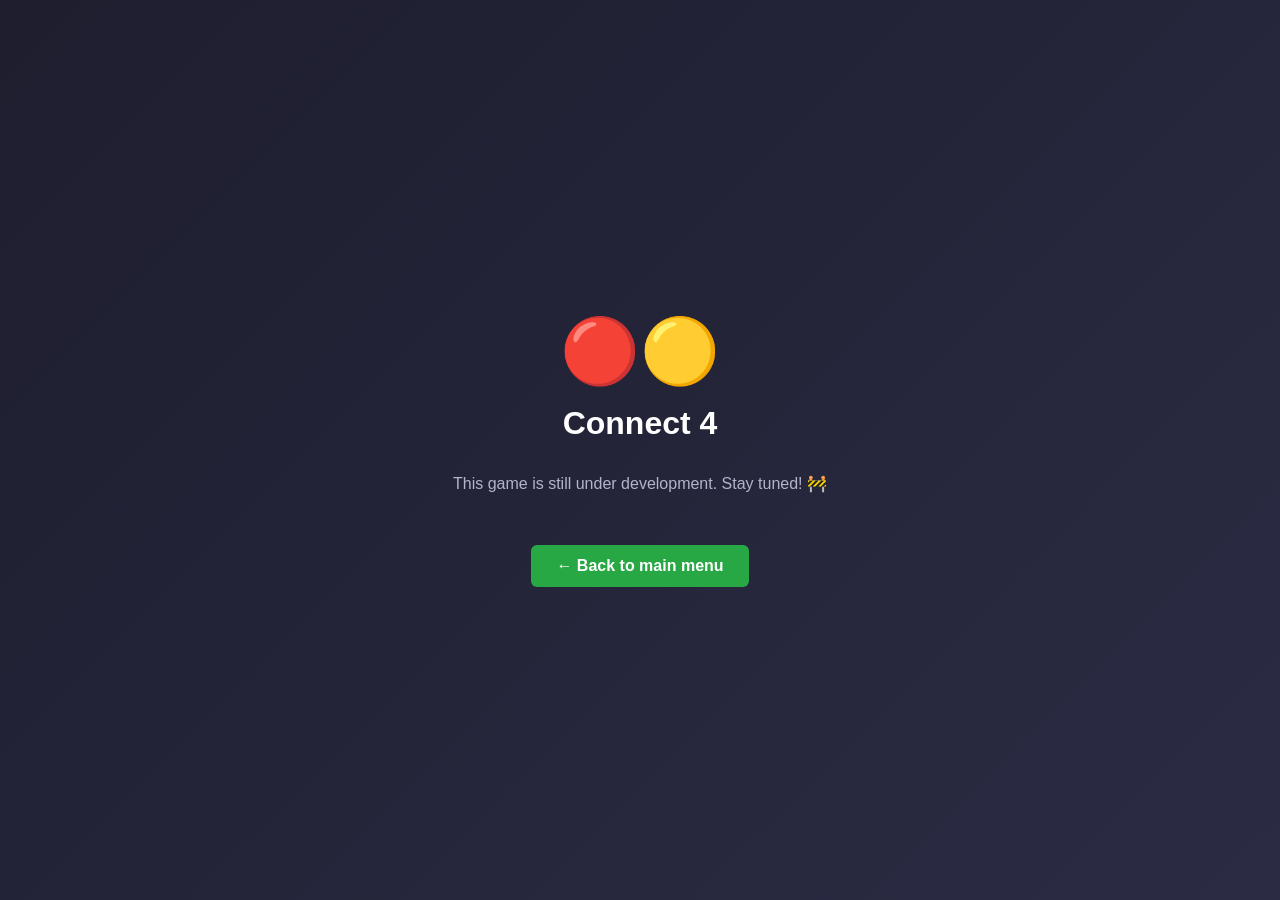
==== connect4.html @ 1f8b5f3d "first commit" ====
<!DOCTYPE html>
<html lang="en" dir="ltr">
<head>
<meta charset="UTF-8">
<meta name="viewport" content="width=device-width, initial-scale=1.0">
<title>Connect 4 - Coming Soon</title>
<style>
    body {
        font-family: 'Segoe UI', Tahoma, Arial, sans-serif;
        background: linear-gradient(135deg, #1e1e2f, #2b2b44);
        color: white;
        min-height: 100vh;
        margin: 0;
        display: flex;
        flex-direction: column;
        align-items: center;
        justify-content: center;
        text-align: center;
        gap: 16px;
    }
    .icon { font-size: 64px; }
    h1 { margin: 0; }
    p { color: #b3b3cc; }
    a.back {
        margin-top: 20px;
        display: inline-block;
        padding: 12px 25px;
        background: #28a745;
        color: white;
        text-decoration: none;
        border-radius: 6px;
        font-weight: bold;
    }
    a.back:hover { opacity: 0.9; }
</style>
</head>
<body>
    <div class="icon">&#128308;&#128993;</div>
    <h1>Connect 4</h1>
    <p>This game is still under development. Stay tuned! &#128679;</p>
    <a class="back" href="index.html">&#8592; Back to main menu</a>
</body>
</html>
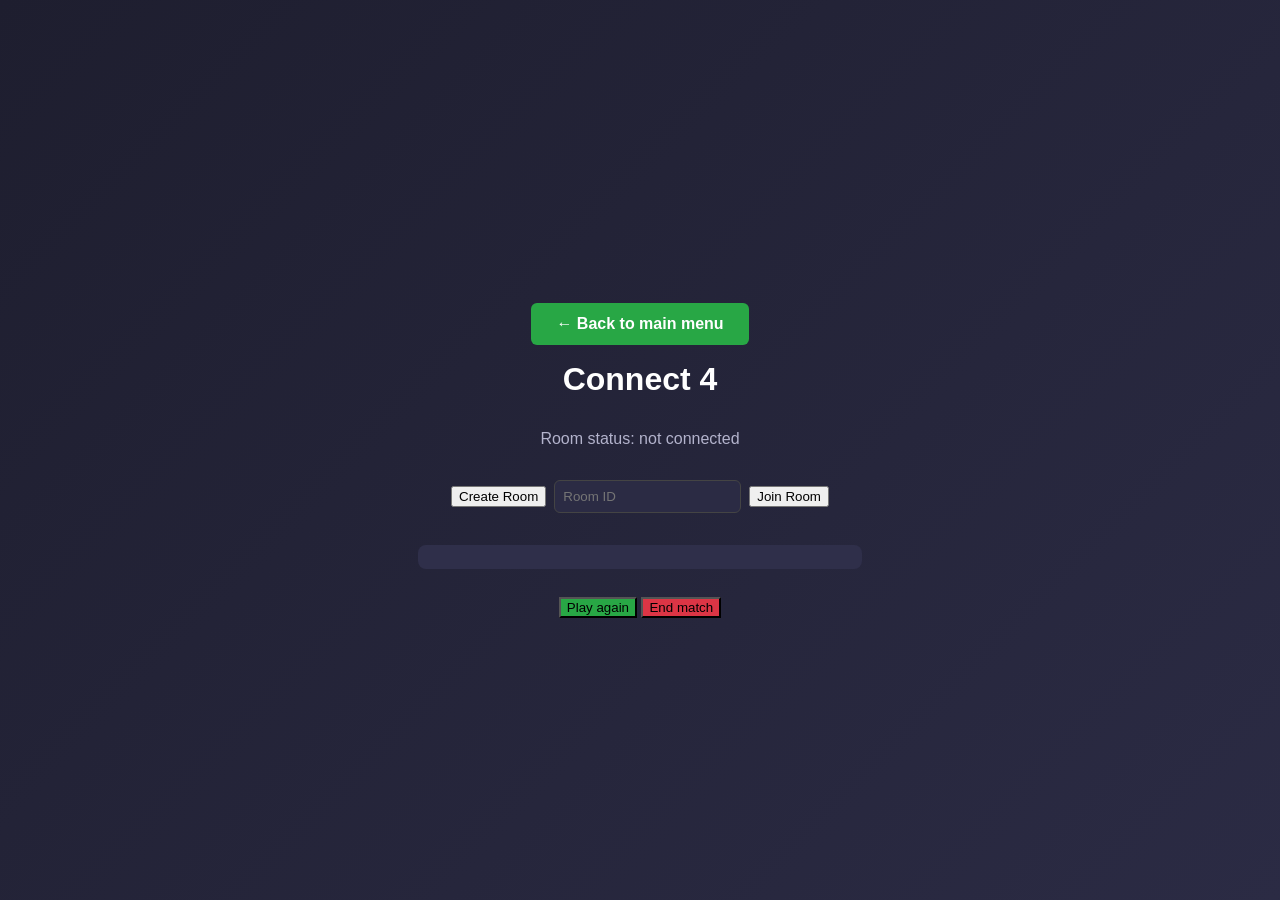
==== commit bb797625: "Initial commit" ====
--- a/connect4.html
+++ b/connect4.html
@@ -3,7 +3,7 @@
 <head>
 <meta charset="UTF-8">
 <meta name="viewport" content="width=device-width, initial-scale=1.0">
-<title>Connect 4 - Coming Soon</title>
+<title>Connect 4 - Available now</title>
 <style>
     body {
         font-family: 'Segoe UI', Tahoma, Arial, sans-serif;
@@ -35,9 +35,25 @@
 </style>
 </head>
 <body>
-    <div class="icon">&#128308;&#128993;</div>
+    <a class="back" href="index.html">&#8592; Back to main menu</a>
     <h1>Connect 4</h1>
-    <p>This game is still under development. Stay tuned! &#128679;</p>
-    <a class="back" href="index.html">&#8592; Back to main menu</a>
+    <p id="statusText">Room status: not connected</p>
+
+    <div style="display:flex;gap:8px;align-items:center;">
+        <button id="createBtn" class="back">Create Room</button>
+        <input id="roomInput" placeholder="Room ID" style="padding:8px;border-radius:6px;border:1px solid #444;background:#2b2b44;color:#fff;">
+        <button id="joinBtn" class="back">Join Room</button>
+    </div>
+
+    <div id="boardContainer" style="margin-top:16px;">
+        <div id="game-board" style="width:420px;display:grid;grid-template-columns:repeat(7,1fr);gap:6px;padding:12px;background:#2f2f4a;border-radius:8px;"></div>
+    </div>
+
+    <div style="margin-top:12px;">
+        <button id="nextRound" class="back" style="background:#28a745;">Play again</button>
+        <button id="endGame" class="back" style="background:#dc3545;">End match</button>
+    </div>
+
+    <script src="connect4.js"></script>
 </body>
 </html>
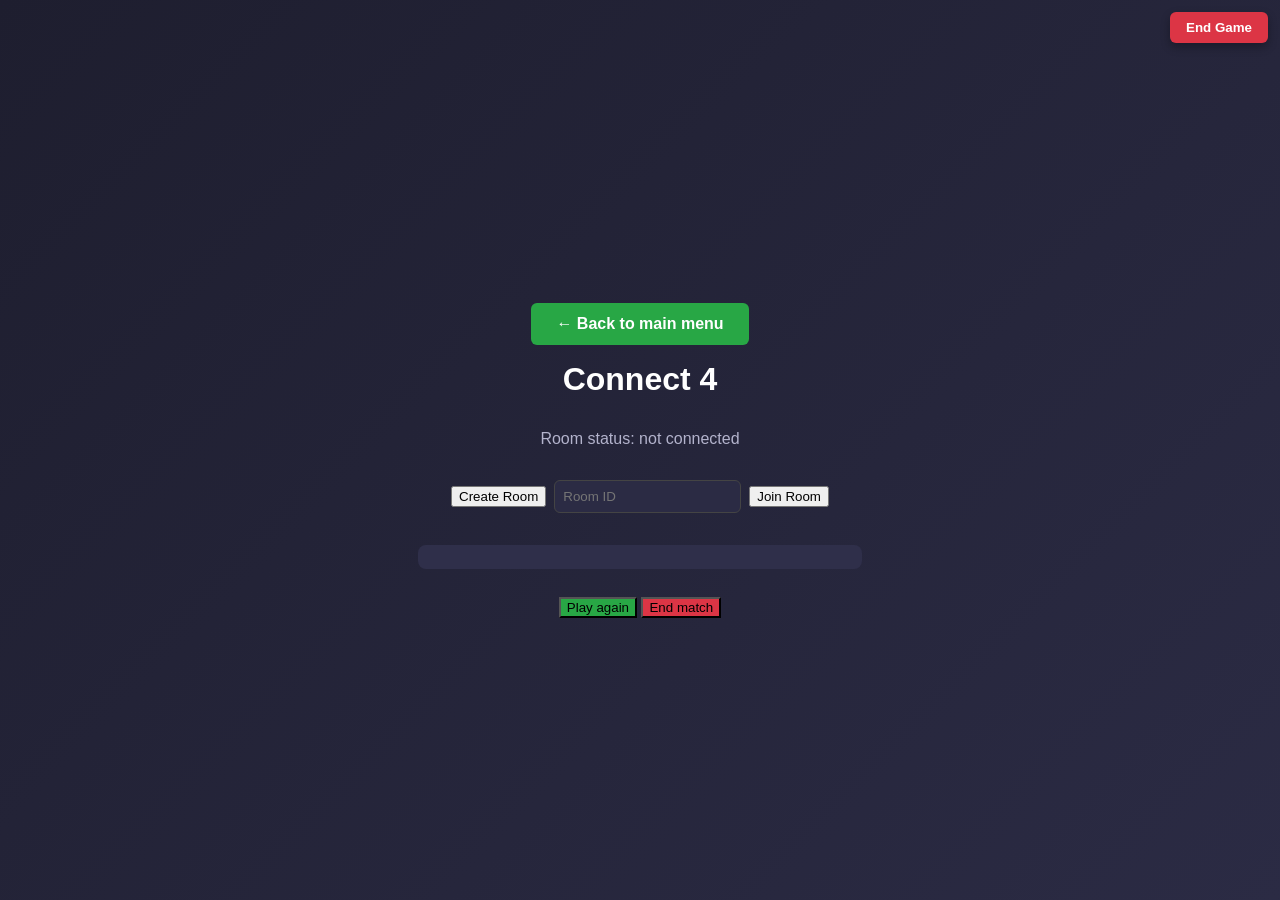
==== commit 8eb76772: "Upload all files" ====
--- a/connect4.html
+++ b/connect4.html
@@ -34,7 +34,7 @@
     a.back:hover { opacity: 0.9; }
 </style>
 </head>
-<body>
+<body data-game="connect4">
     <a class="back" href="index.html">&#8592; Back to main menu</a>
     <h1>Connect 4</h1>
     <p id="statusText">Room status: not connected</p>
@@ -54,6 +54,14 @@
         <button id="endGame" class="back" style="background:#dc3545;">End match</button>
     </div>
 
-    <script src="connect4.js"></script>
+    <!-- Parent Mode: when the limit is reached the game scripts below are not
+         loaded at all, so no board is rendered and no room is created. -->
+    <script src="parent_mode.js"></script>
+    <script>
+        if (!window.PARENT_MODE_LOCKED) {
+            document.write('<script src="end_game_helper.js"><\/script>');
+            document.write('<script src="connect4.js"><\/script>');
+        }
+    </script>
 </body>
 </html>
